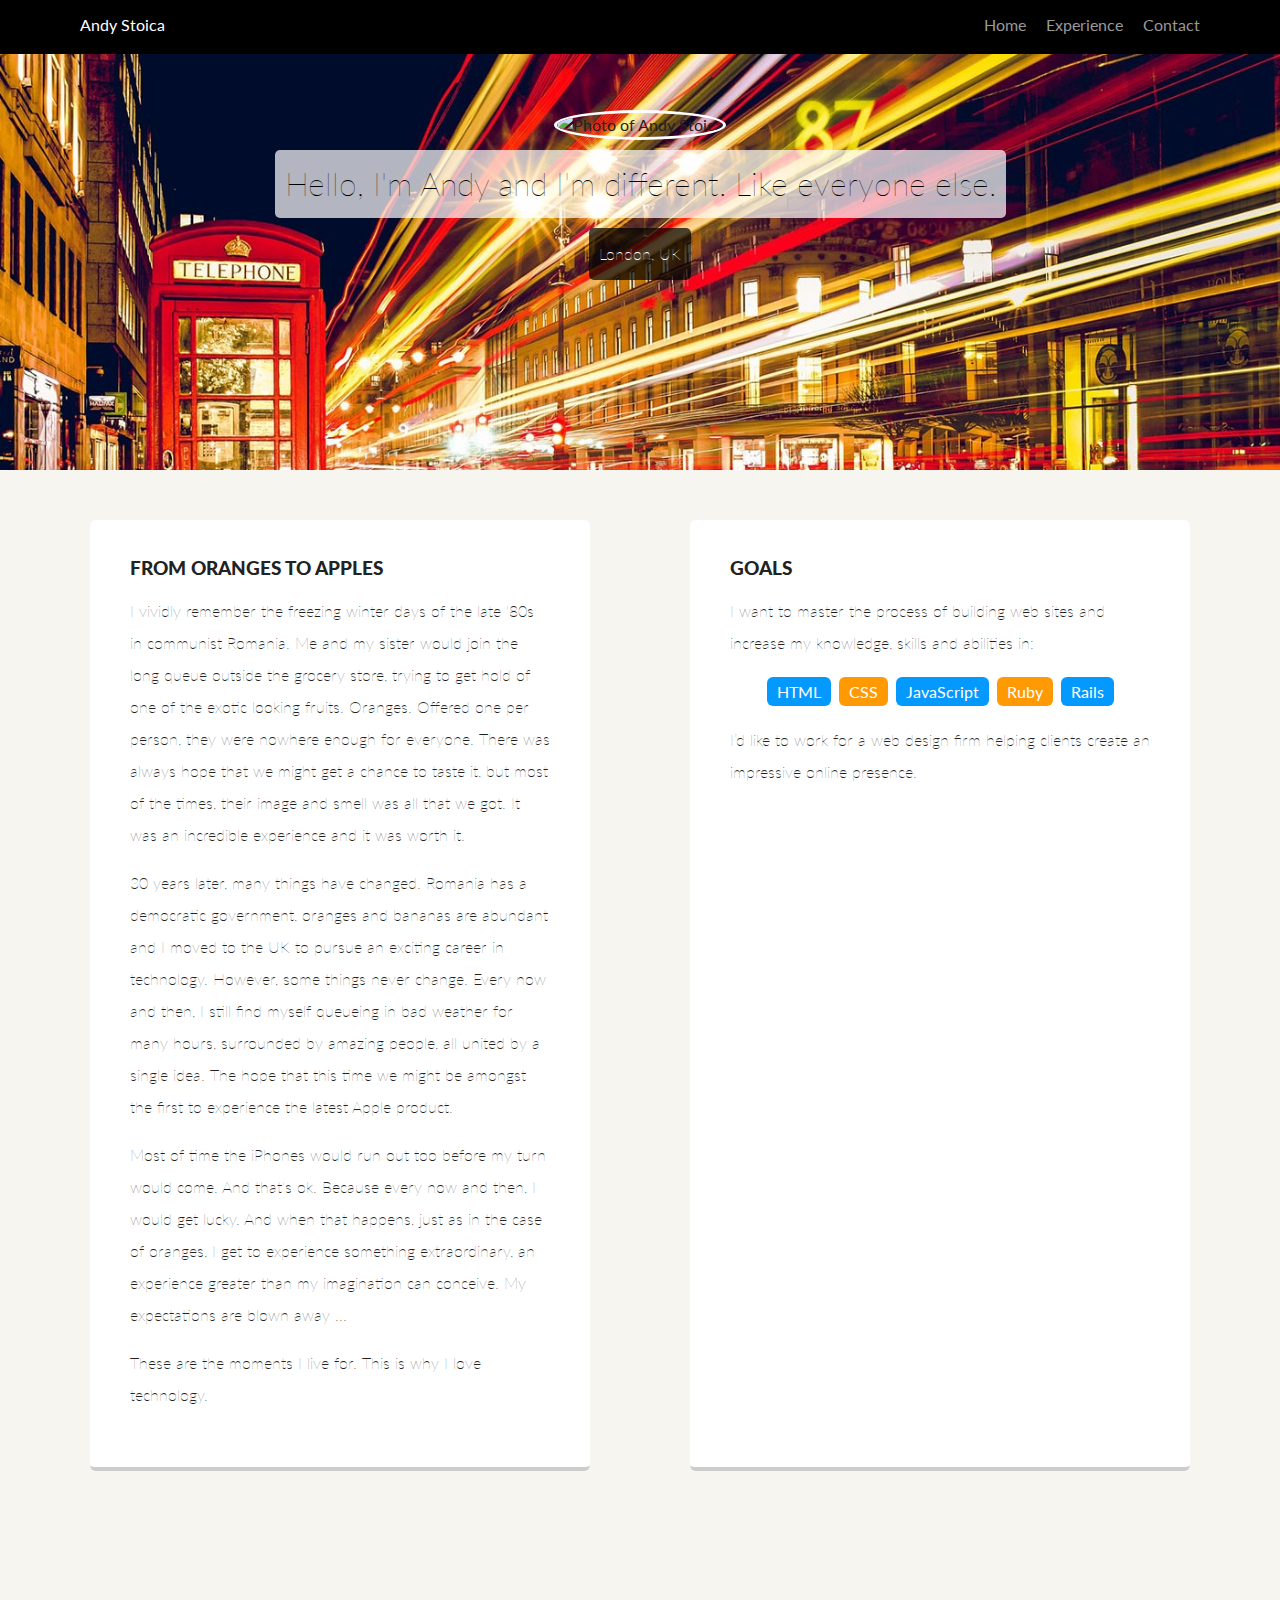
==== index.html @ 758a4bd9 "London photo, profile update" ====
<!doctype html>
<html lang="en">

  <head>
    <meta charset="utf-8">
    <title>Andy Stoica's Profile</title>
    <meta name="viewport" content="width=device-width, initial-scale=1.0">
    <link rel="stylesheet" href="styles.css">
    <link href='https://fonts.googleapis.com/css?family=Lato:400,300,700,300italic,900' rel='stylesheet' type='text/css'>
  </head>

  <body>

    <nav class="main-nav">
        <ul class="nav">
          <li class="name">Andy Stoica</li>
          <li><a href="index.html">Home</a></li>
          <li><a href="experience.html">Experience</a></li>
          <li><a href="contact.html">Contact</a></li>
        </ul>
    </nav>

    <header>
      <img src="images/profile.png" alt="Photo of Andy Stoica" class="profile-image">
      <h1 class="tag name">Hello, I'm Andy and I'm different. Like everyone else.</h1>
      <p class="tag location">London, UK</p>
    </header>

    <main class="flex">
      <div class="card">
        <h2>From Oranges to Apples</h2>
        <p>I vividly remember the freezing winter days of the late '80s in communist Romania. Me and my sister would join the long queue outside the grocery store, trying to get hold of one of the exotic looking fruits. Oranges. Offered one per person, they were nowhere enough for everyone. There was always hope that we might get a chance to taste it, but most of the times, their image and smell was all that we got. It was an incredible experience and it was worth it.</p>

        <p>30 years later, many things have changed. Romania has a democratic government, oranges and bananas are abundant and I moved to the UK to pursue an exciting career in technology. However, some things never change. Every now and then, I still find myself queueing in bad weather for many hours, surrounded by amazing people, all united by a single idea. The hope that this time we might be amongst the first to experience the latest Apple product.</p>

        <p>Most of time the iPhones would run out too before my turn would come. And that's ok. Because every now and then, I would get lucky. And when that happens, just as in the case of oranges, I get to experience something extraordinary, an experience greater than my imagination can conceive. My expectations are blown away ...</p>

        <p>These are the moments I live for. This is why I love technology.</p>
      </div>

      <div class="card">
        <h2>Goals</h2>
        <p>I want to master the process of building web sites and increase my knowledge, skills and abilities in:</p>
        <ul class="skills">
          <li>HTML</li>
          <li>CSS</li>
          <li>JavaScript</li>
          <li>Ruby</li>
          <li>Rails</li>
        </ul>
        <p>I’d like to work for a web design firm helping clients create an impressive online presence.</p>
      </div>
    </main>

    <footer>
      <ul>
        <li><a href="#" class="social twitter">Twitter</a></li>
        <li><a href="#" class="social linkedin">LinkedIn</a></li>
        <li><a href="#" class="social github">Github</a></li>
      </ul>
    </footer>

  </body>
</html>
---- styles.css ----
/* Global Layout Set-up */
* {
  box-sizing: border-box;
}

body {
  margin: 0;
  padding: 0;
  text-align: center;
  font-family: 'Lato', sans-serif;
  color: #222;
  background: #f7f5f0;
}

h1 {
  font-size: 2rem;
  font-weight: 100;
}

h2 {
  font-size: 1.2rem;
  font-weight: 900;
  text-transform: uppercase;
}

p {
  font-weight: 100;
  line-height: 2;
}
/* Link Styles */

a {
  text-decoration: none;
  color: #999;
}
a:hover {
  color: #6633ff;
}

/* Section Styles */

.main-nav {
  width: 100%;
  background: black;
  min-height: 30px;
  padding: 10px;
  position: fixed;
  text-align: center;
}
.nav {
  display: flex;
  justify-content: space-around;
  font-weight: 400;
  list-style-type: none;
  margin: 0 auto;
  padding: 0;
}

.nav .name {
    display: block;
    margin-right: auto;
    color: white;
}
.nav li {
  padding: 5px 10px 10px 10px;
}
.nav a {
  transition: all .5s;
}
.nav a:hover {
  color: white
}

header {
  text-align: center;
  background: url('images/london.jpg') no-repeat top center ;
  background-size: cover;
  overflow: hidden;
  padding: 60px 20px 0 20px;
}
header {
  line-height: 1.5;
}
header .profile-image {
  margin-top: 50px;
  width: 150px;
  height: 150px;
  border-radius: 50%;
  border: 3px solid white;
  transition: all .5s;
}
header .profile-image:hover {
  transform: scale(1.2) rotate(5deg);
}
.tag {
  background-color: rgba(255, 255, 255, 0.7);
  color: black;
  padding: 10px;
  border-radius: 5px;
  display: table;
  margin: 10px auto;
}
.location {
  background-color: rgba(0, 0, 0, 0.7);
  color: #fff;
}
.card {
  margin: 30px;
  padding: 20px 40px 40px;
  max-width: 500px;
  text-align: left;
  background: #fff;
  border-bottom: 4px solid #ccc;
  border-radius: 6px;
  transition: all .5s;
}
.card:hover {
  border-color: #ff99ff;
}

ul.skills {
  padding: 0;
  text-align: center;
}

.skills li {
  border-radius: 6px;
  display: inline-block;
  background: #ff9904;
  color: white;
  padding: 5px 10px;
  margin: 2px;
}

.skills li:nth-child(odd) {
  background: #0399ff;
}

footer {
  width: 100%;
  min-height: 30px;
  padding: 20px 0 40px 20px;
}

footer .copyright {
  top: -8px;
  font-size: .75em;
}

footer ul {
  list-style-type: none;
  margin: 0;
  padding: 0;
}

footer ul li {
  display: inline-block;
}

a.social {
  display: inline-block;
  text-indent: -9999px;
  margin-left: 5px;
  width: 30px;
  height: 30px;
  background-size: 30px 30px;
  opacity: .4;
  transition: all .5s;
}
a.twitter {
  background-image: url(images/twitter.svg);
}
a.linkedin {
  background-image: url(images/linkedin.svg);
}
a.github {
  background-image: url(images/github.svg);
}
a.social:hover {
  opacity: 1;
}
.clearfix {
  clear: both;
}

/* Styles for larger screens */
@media screen and (min-width: 720px) {

  .flex {
      display: -ms-flexbox;      /* TWEENER - IE 10 */
      display: flex;
      max-width: 1200px;
      -ms-flex-pack: distribute;
      justify-content: space-around;
      margin: 0 auto;
  }

  header {
    min-height: 470px;
  }

  .nav {
    max-width: 1200px;
    padding: 0 30px;
  }


  main {
    padding-top: 20px;
  }

  main p {
    /*line-height: 1.6em;*/
  }

  footer {
    font-size: 1.3em;
    max-width: 1200px;
    margin: 40px auto;
  }

}
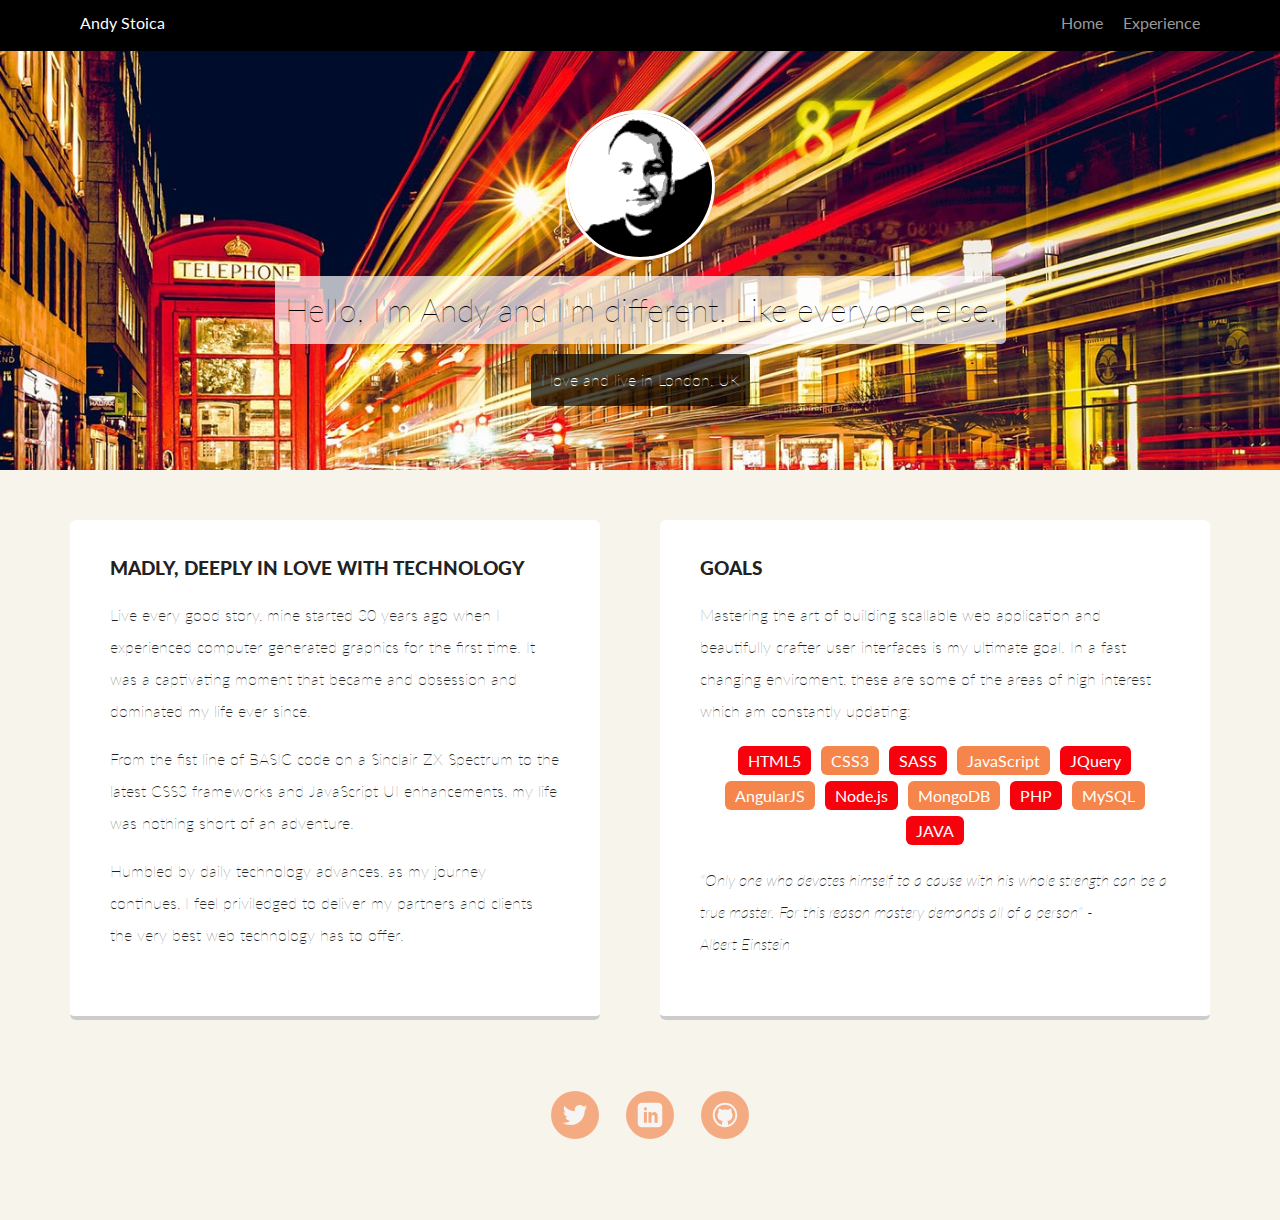
==== commit 32c2680a: "Ignore unwanted files" ====
--- a/index.html
+++ b/index.html
@@ -16,47 +16,49 @@
           <li class="name">Andy Stoica</li>
           <li><a href="index.html">Home</a></li>
           <li><a href="experience.html">Experience</a></li>
-          <li><a href="contact.html">Contact</a></li>
         </ul>
     </nav>
 
-    <header>
+    <header class="home-page">
       <img src="images/profile.png" alt="Photo of Andy Stoica" class="profile-image">
       <h1 class="tag name">Hello, I'm Andy and I'm different. Like everyone else.</h1>
-      <p class="tag location">London, UK</p>
+      <p class="tag location">I love and live in London, UK</p>
     </header>
 
     <main class="flex">
       <div class="card">
-        <h2>From Oranges to Apples</h2>
-        <p>I vividly remember the freezing winter days of the late '80s in communist Romania. Me and my sister would join the long queue outside the grocery store, trying to get hold of one of the exotic looking fruits. Oranges. Offered one per person, they were nowhere enough for everyone. There was always hope that we might get a chance to taste it, but most of the times, their image and smell was all that we got. It was an incredible experience and it was worth it.</p>
-
-        <p>30 years later, many things have changed. Romania has a democratic government, oranges and bananas are abundant and I moved to the UK to pursue an exciting career in technology. However, some things never change. Every now and then, I still find myself queueing in bad weather for many hours, surrounded by amazing people, all united by a single idea. The hope that this time we might be amongst the first to experience the latest Apple product.</p>
-
-        <p>Most of time the iPhones would run out too before my turn would come. And that's ok. Because every now and then, I would get lucky. And when that happens, just as in the case of oranges, I get to experience something extraordinary, an experience greater than my imagination can conceive. My expectations are blown away ...</p>
-
-        <p>These are the moments I live for. This is why I love technology.</p>
+        <h2>Madly, deeply in love with technology</h2>
+        <p>Live every good story, mine started 30 years ago when I experienced computer generated graphics for the first time. It was a captivating moment that became and obsession and dominated my life ever since.</p>
+        <p>From the fist line of BASIC code on a Sinclair ZX Spectrum to the latest CSS3 frameworks and JavaScript UI enhancements, my life was nothing short of an adventure.</p>
+        <p>Humbled by daily technology advances, as my journey continues, I feel priviledged to deliver my partners and clients the very best web technology has to offer.</p>
       </div>
 
       <div class="card">
         <h2>Goals</h2>
-        <p>I want to master the process of building web sites and increase my knowledge, skills and abilities in:</p>
+        <p>Mastering the art of building scallable web application and beautifully crafter user interfaces is my ultimate goal. In a fast
+        changing enviroment, these are some of the areas of high interest which am constantly updating:</p>
         <ul class="skills">
-          <li>HTML</li>
-          <li>CSS</li>
+          <li>HTML5</li>
+          <li>CSS3</li>
+          <li>SASS</li>
           <li>JavaScript</li>
-          <li>Ruby</li>
-          <li>Rails</li>
+          <li>JQuery</li>
+          <li>AngularJS</li>
+          <li>Node.js</li>
+          <li>MongoDB</li>
+          <li>PHP</li>
+          <li>MySQL</li>
+          <li>JAVA</li>
         </ul>
-        <p>I’d like to work for a web design firm helping clients create an impressive online presence.</p>
+        <p><em>"Only one who devotes himself to a cause with his whole strength can be a true master. For this reason mastery demands all of a person" - <br>Albert Einstein</em></p>
       </div>
     </main>
 
     <footer>
       <ul>
-        <li><a href="#" class="social twitter">Twitter</a></li>
-        <li><a href="#" class="social linkedin">LinkedIn</a></li>
-        <li><a href="#" class="social github">Github</a></li>
+        <li><a href="https://twitter.com/andystoica" class="social twitter">Twitter</a></li>
+        <li><a href="https://www.linkedin.com/in/andy-stoica-40b78678" class="social linkedin">LinkedIn</a></li>
+        <li><a href="https://github.com/andystoica" class="social github">Github</a></li>
       </ul>
     </footer>
 
--- a/styles.css
+++ b/styles.css
@@ -1,4 +1,7 @@
-/* Global Layout Set-up */
+/**
+ * Global Layout Set-up
+ */
+
 * {
   box-sizing: border-box;
 }
@@ -9,8 +12,14 @@
   text-align: center;
   font-family: 'Lato', sans-serif;
   color: #222;
-  background: #f7f5f0;
-}
+  background: #F7F4EC;
+}
+
+
+
+/**
+ * Typography Styles
+ */
 
 h1 {
   font-size: 2rem;
@@ -21,23 +30,45 @@
   font-size: 1.2rem;
   font-weight: 900;
   text-transform: uppercase;
+  margin-bottom: 20px;
 }
 
 p {
   font-weight: 100;
   line-height: 2;
 }
-/* Link Styles */
+
+ul {
+  list-style: none;
+  padding: 0;
+}
+
+li {
+  font-weight: 100;
+  line-height: 2;
+  margin-bottom: 20px;
+}
+
+
+
+/**
+ * Link Styles
+ */
 
 a {
   text-decoration: none;
   color: #999;
 }
+
 a:hover {
   color: #6633ff;
 }
 
-/* Section Styles */
+
+
+/**
+ * Header Styles
+ */
 
 .main-nav {
   width: 100%;
@@ -47,6 +78,7 @@
   position: fixed;
   text-align: center;
 }
+
 .nav {
   display: flex;
   justify-content: space-around;
@@ -61,37 +93,51 @@
     margin-right: auto;
     color: white;
 }
+
 .nav li {
   padding: 5px 10px 10px 10px;
-}
+  margin: 0;
+  font-weight: normal;
+  line-height: 1;
+}
+
 .nav a {
-  transition: all .5s;
-}
+  transition: all .3s;
+}
+
 .nav a:hover {
   color: white
 }
 
+.home-page {
+  background: url('images/london.jpg') no-repeat top center;
+  background-size: cover;
+}
+
+.experience {
+  background: url('images/oranges-apples.jpg') no-repeat top center;
+  background-size: cover;
+}
+
 header {
   text-align: center;
-  background: url('images/london.jpg') no-repeat top center ;
-  background-size: cover;
   overflow: hidden;
   padding: 60px 20px 0 20px;
-}
-header {
   line-height: 1.5;
 }
+
 header .profile-image {
   margin-top: 50px;
   width: 150px;
   height: 150px;
   border-radius: 50%;
   border: 3px solid white;
-  transition: all .5s;
+  transition: all .3s;
 }
 header .profile-image:hover {
-  transform: scale(1.2) rotate(5deg);
-}
+  transform: scale(1.1);
+}
+
 .tag {
   background-color: rgba(255, 255, 255, 0.7);
   color: black;
@@ -100,22 +146,31 @@
   display: table;
   margin: 10px auto;
 }
+
 .location {
   background-color: rgba(0, 0, 0, 0.7);
   color: #fff;
 }
+
+
+
+/**
+ * Content Blocks
+ */
+
 .card {
   margin: 30px;
   padding: 20px 40px 40px;
-  max-width: 500px;
+  max-width: 720px;
   text-align: left;
   background: #fff;
   border-bottom: 4px solid #ccc;
   border-radius: 6px;
   transition: all .5s;
 }
+
 .card:hover {
-  border-color: #ff99ff;
+  border-color: #FF010C;
 }
 
 ul.skills {
@@ -126,15 +181,23 @@
 .skills li {
   border-radius: 6px;
   display: inline-block;
-  background: #ff9904;
+  background: #F5854B;
+  font-weight: normal;
+  line-height: 1.2;
   color: white;
   padding: 5px 10px;
-  margin: 2px;
+  margin: 3px;
 }
 
 .skills li:nth-child(odd) {
-  background: #0399ff;
-}
+  background: #F7020C;
+}
+
+
+
+/**
+ * Footer styles
+ */
 
 footer {
   width: 100%;
@@ -160,30 +223,44 @@
 a.social {
   display: inline-block;
   text-indent: -9999px;
-  margin-left: 5px;
-  width: 30px;
-  height: 30px;
-  background-size: 30px 30px;
-  opacity: .4;
-  transition: all .5s;
-}
+  margin: 0 10px;
+  width: 50px;
+  height: 50px;
+  background-size: 50px 50px;
+  opacity: .65;
+  transition: all .3s;
+}
+
+a.facebook {
+  background-image: url(images/twitter.svg);
+}
+
 a.twitter {
   background-image: url(images/twitter.svg);
 }
+
 a.linkedin {
   background-image: url(images/linkedin.svg);
 }
+
 a.github {
   background-image: url(images/github.svg);
 }
+
 a.social:hover {
   opacity: 1;
 }
+
 .clearfix {
   clear: both;
 }
 
-/* Styles for larger screens */
+
+
+/**
+ * Styles for larger screens
+ */
+
 @media screen and (min-width: 720px) {
 
   .flex {
@@ -204,19 +281,14 @@
     padding: 0 30px;
   }
 
-
   main {
     padding-top: 20px;
-  }
-
-  main p {
-    /*line-height: 1.6em;*/
   }
 
   footer {
     font-size: 1.3em;
     max-width: 1200px;
-    margin: 40px auto;
-  }
-
-}
+    margin: 20px auto;
+  }
+
+}
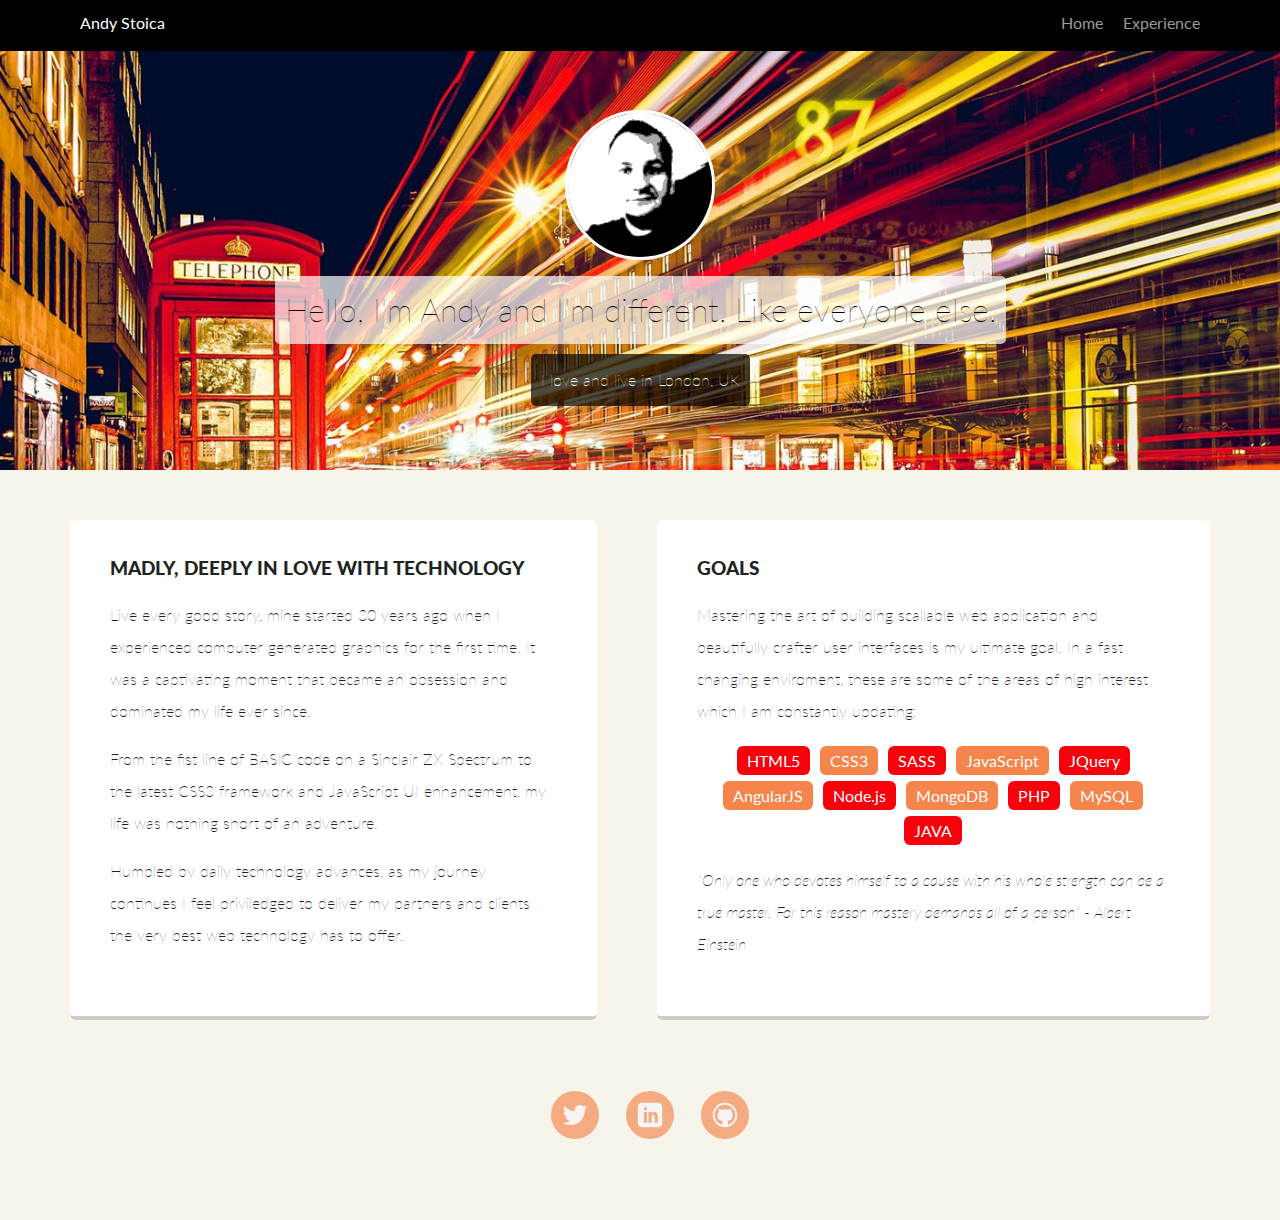
==== commit 86aa4979: "Text corrections" ====
--- a/index.html
+++ b/index.html
@@ -28,15 +28,15 @@
     <main class="flex">
       <div class="card">
         <h2>Madly, deeply in love with technology</h2>
-        <p>Live every good story, mine started 30 years ago when I experienced computer generated graphics for the first time. It was a captivating moment that became and obsession and dominated my life ever since.</p>
-        <p>From the fist line of BASIC code on a Sinclair ZX Spectrum to the latest CSS3 frameworks and JavaScript UI enhancements, my life was nothing short of an adventure.</p>
-        <p>Humbled by daily technology advances, as my journey continues, I feel priviledged to deliver my partners and clients the very best web technology has to offer.</p>
+        <p>Live every good story, mine started 30 years ago when I experienced computer generated graphics for the first time. It was a captivating moment that became an obsession and dominated my life ever since.</p>
+        <p>From the fist line of BASIC code on a Sinclair ZX Spectrum to the latest CSS3 framework and JavaScript UI enhancement, my life was nothing short of an adventure.</p>
+        <p>Humbled by daily technology advances, as my journey continues I feel priviledged to deliver my partners and clients the very best web technology has to offer.</p>
       </div>
 
       <div class="card">
         <h2>Goals</h2>
         <p>Mastering the art of building scallable web application and beautifully crafter user interfaces is my ultimate goal. In a fast
-        changing enviroment, these are some of the areas of high interest which am constantly updating:</p>
+        changing enviroment, these are some of the areas of high interest which I am constantly updating:</p>
         <ul class="skills">
           <li>HTML5</li>
           <li>CSS3</li>
@@ -50,7 +50,7 @@
           <li>MySQL</li>
           <li>JAVA</li>
         </ul>
-        <p><em>"Only one who devotes himself to a cause with his whole strength can be a true master. For this reason mastery demands all of a person" - <br>Albert Einstein</em></p>
+        <p><em>"Only one who devotes himself to a cause with his whole strength can be a true master. For this reason mastery demands all of a person" - Albert Einstein</em></p>
       </div>
     </main>
 
